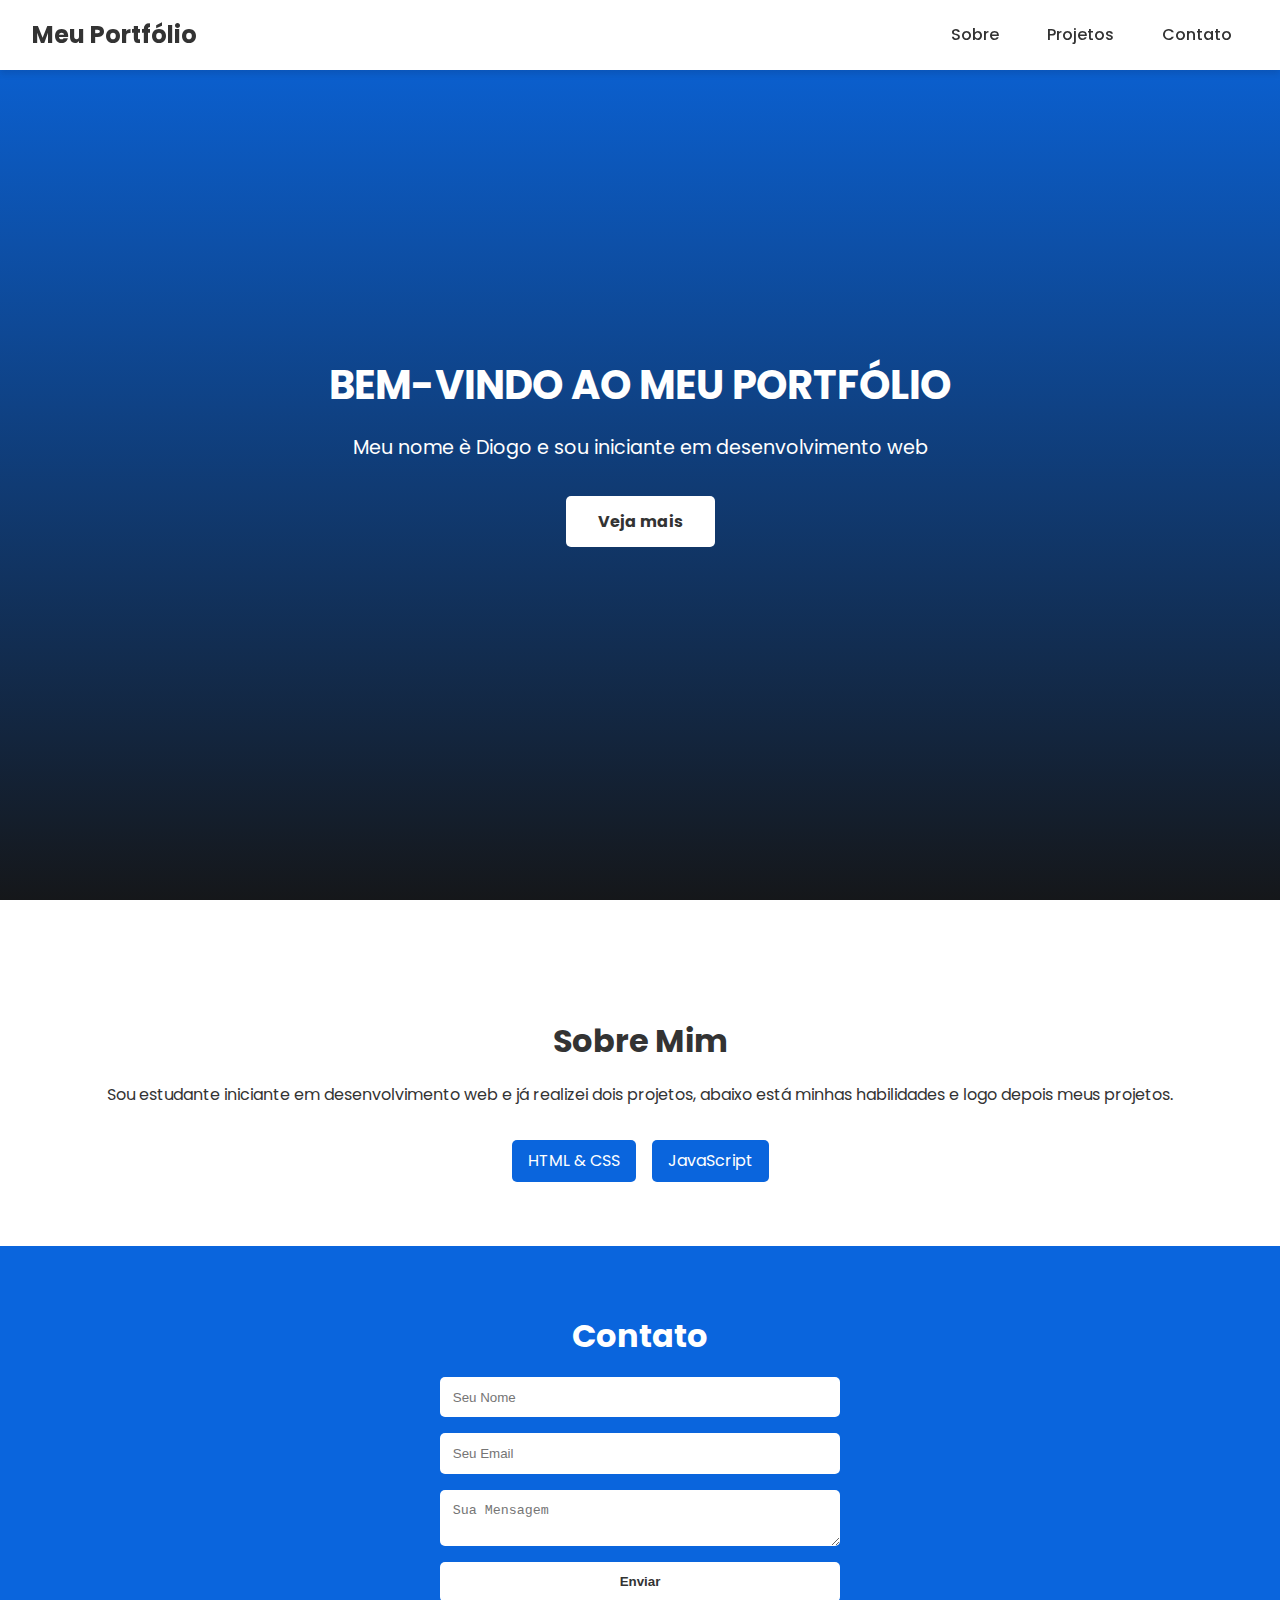
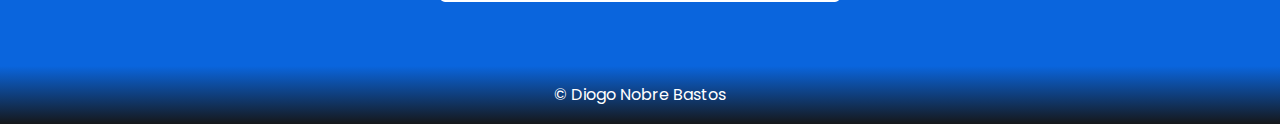
==== index.html @ 3c0f6974 "commit" ====
<!DOCTYPE html>
<html lang="pt-BR">
<head>
  <meta charset="UTF-8">
  <meta name="viewport" content="width=device-width, initial-scale=1.0">
  <title>Portfólio</title>
  <link rel="stylesheet" href="style.css">
  <link rel="preconnect" href="https://fonts.googleapis.com">
  <link href="https://fonts.googleapis.com/css2?family=Poppins:wght@300;400;700&display=swap" rel="stylesheet">
</head>
<body>
  <header>
    <nav>
      <div class="logo">Meu Portfólio</div>
      <ul class="nav-links">
        <li><a href="#sobre">Sobre</a></li>
        <li><a href="#projetos">Projetos</a></li>
        <li><a href="#contato">Contato</a></li>
      </ul>
      <div class="menu-toggle">☰</div>
    </nav>
  </header>

  <main>
    <!-- Seção Hero -->
    <section id="hero"> <!--Primeria pagina-->
      <div class="hero-content">
        <h1>BEM-VINDO AO MEU PORTFÓLIO</h1>
        <p>Meu nome è Diogo e sou iniciante em desenvolvimento web</p>
        <a href="#sobre" class="btn">Veja mais</a>
      </div>
    </section>

    <!-- Seção Sobre -->
    <section id="sobre">
      <br>
      <br>
      <h2>Sobre Mim</h2>
      <p>Sou estudante iniciante em desenvolvimento web e já realizei  dois projetos, abaixo está minhas habilidades e logo depois meus projetos.  </p> <!--Adicionar descrição-->
      <div class="skills">
        <a href="index2.html" onclick="showloading(event)" class="skill">HTML & CSS </a>
        <a href="index3.html" onclick="showloading(event)" class="skill">JavaScript</a>
        
      </div>
    </section>

   

    <!-- Seção Contato -->
    <section id="contato">
      <h2>Contato</h2>
      <form>
        <input type="text" placeholder="Seu Nome" required>
        <input type="email" placeholder="Seu Email" required>
        <textarea placeholder="Sua Mensagem" required></textarea>
        <button type="submit">Enviar</button>
      </form>
    </section>
  </main>

  <div id="loading" class="loading">
    <div class="spinner"></div>
    <p>Carregando...</p>
  </div>

  <footer>
    <p>©  Diogo Nobre Bastos</p>
  </footer>

  <script>
    // Seleciona o menu-toggle e as nav-links
    const menuToggle = document.querySelector('.menu-toggle');
    const navLinks = document.querySelector('.nav-links');

    // Adiciona o evento de clique ao botão toggle
    menuToggle.addEventListener('click', () => {
      navLinks.classList.toggle('active');
    });

    // Função para scroll suave ao clicar nos links do menu
    document.querySelectorAll('a[href^="#"]').forEach(anchor => {
      anchor.addEventListener('click', function (e) {
        e.preventDefault();

        document.querySelector(this.getAttribute('href')).scrollIntoView({
          behavior: 'smooth'
        });
      });
    });
    
  </script>
<script>
  // Função para mostrar o carregamento e redirecionar
  function showloading(event) {
    event.preventDefault(); // Impede o comportamento padrão do link
    
    // Exibe a animação de carregamento
    const loadingDiv = document.getElementById("loading");
    loadingDiv.style.display = "flex";
    
    // Após 2 segundos, redireciona para a nova página
    setTimeout(function() {
      window.location.href = event.target.href; // Redireciona
    }, 2000); // Espera 2 segundos para a animação de carregamento
  }

  // Adiciona o evento aos links de habilidades
  const links = document.querySelectorAll('.skills a');
  links.forEach(link => {
    link.addEventListener('click', showloading);
  });
</script>


</body>
</html>
---- style.css ----
/* Configurações Gerais */
* {
    margin: 0;
    padding: 0;
    box-sizing: border-box;
  }
  
  body {
    font-family: 'Poppins', sans-serif;
    line-height: 1.6;
    color: #333;
    
  }
  
  fade-out {
    opacity: 0; /* Efeito de fade-out */
  }

  a {
    text-decoration: none;
    color: inherit;
  }
  
  ul {
    list-style: none;
  }
  
  /* Cabeçalho */
  header {
    position: fixed;
    top: 0;
    width: 100%;
    background: #fff;
    box-shadow: 0 4px 6px rgba(0, 0, 0, 0.1);
    z-index: 1000;
  }
  
  nav {
    display: flex;
    justify-content: space-between;
    align-items: center;
    padding: 1rem 2rem;
  }
  
  .logo {
    font-size: 1.5rem;
    font-weight: bold;
  }
  
  .nav-links {
    display: flex;
    gap: 1rem;
  }
  
  .nav-links li a {
    font-weight: 500;
    padding: 0.5rem 1rem;
    border-radius: 5px;
    transition: background 0.3s ease;
  }
  
  .nav-links li a:hover {
    background: #f0f0f0;
  }
  
  .menu-toggle {
    display: none;
    font-size: 1.5rem;
    cursor: pointer;
  }
  
  /* Hero primeira pagina*/
  #hero {
    height: 100vh;
    background: linear-gradient(to bottom, #0a65dd, #15171a);
    color: #fff;
    display: flex;
    align-items: center;
    justify-content: center;
    text-align: center;
  }
  
  #hero h1 {
    font-size: 2.5rem;
    margin-bottom: 1rem;
  }
  
  #hero p {
    font-size: 1.2rem;
    margin-bottom: 2rem;
  }
  
  #hero .btn {
    display: inline-block;
    padding: 0.8rem 2rem;
    background: #fff;
    color: #333;
    border-radius: 5px;
    font-weight: bold;
    transition: background 0.3s ease, color 0.3s ease;
  }
  
  #hero .btn:hover {
    background: #333;
    color: #fff;
  }
  
  /* Sobre */
  #sobre {
    padding: 4rem 2rem;
    background: white;
    text-align: center;
  }
  
  #sobre h2 {
    font-size: 2rem;
    margin-bottom: 1rem;
  }
  
  #sobre p {
    margin-bottom: 2rem;
  }
  
  .skills {
    display: flex;
    justify-content: center;
    gap: 1rem;
    
  }
  
  /*bo do sobre mim */
  .skill {
    background: #0a65dd;
    color: white;
    padding: 0.5rem 1rem;
    border-radius: 5px;
  }
  
  /* Projetos */
  #projetos {
    padding: 4rem 2rem;
    text-align: center;
  }
  
  #projetos h2 {
    font-size: 2rem;
    margin-bottom: 1rem;
  }
  
  .project-grid {
    display: grid;
    grid-template-columns: repeat(auto-fit, minmax(300px, 1fr));
    gap: 2rem;
    
  }
  
  .project {
    background: #fff;
    border: 1px solid #ddd;
    border-radius: 10px;
    overflow: hidden;
    box-shadow: 0 4px 6px rgba(0, 0, 0, 0.1);
    transition: transform 0.3s ease;
    
  }
  
  .project:hover {
    transform: scale(1.05);
  }
  
  .project img {
    width: 40%;
    height: 200px;
    object-fit: cover;
  }
  
  .project h3 {
    font-size: 1.5rem;
    margin: 1rem 0;
  }
  
  .project p {
    padding: 0 1rem 1rem;
  }
  
  /* Contato */
  #contato {
    padding: 4rem 2rem;
    background: #0a65dd;
    color: #fff;
    text-align: center;
  }
  
  #contato h2 {
    font-size: 2rem;
    margin-bottom: 1rem;
  }
  
  form {
    display: flex;
    flex-direction: column;
    gap: 1rem;
    max-width: 400px;
    margin: 0 auto;
  }
  
  form input,
  form textarea {
    width: 100%;
    padding: 0.8rem;
    border: none;
    border-radius: 5px;
  }
  
  form button {
    padding: 0.8rem;
    background: #fff;
    color: #333;
    font-weight: bold;
    border: none;
    border-radius: 5px;
    cursor: pointer;
    transition: background 0.3s ease, color 0.3s ease;
  }
  
  form button:hover {
    background: #333;
    color: #fff;
  }
  
  /* Footer */
  footer {
    text-align: center;
    padding: 1rem;
    background: linear-gradient(to bottom, #0a65dd, #15171a);
    color: #fff;
  }
  
  /* Responsividade */
  @media (max-width: 768px) {
    .menu-toggle {
      display: block;
    }
  
    .nav-links {
      display: none;
      flex-direction: column;
      background: #fff;
      position: absolute;
      top: 100%;
      right: 0;
      width: 200px;
      border: 1px solid #ddd;
      box-shadow: 0px 4px 6px rgba(0, 0, 0, 0.1);
    }
  
    .nav-links.active {
      display: flex;
    }
  }
  
  /* Adiciona o estilo de carregamento */
#loading {
  display: none; /* Inicialmente invisível */
  position: fixed;
  top: 0;
  left: 0;
  width: 100%;
  height: 100%;
  background: rgba(0, 0, 0, 0.5);
  justify-content: center;
  align-items: center;
  flex-direction: column;
  z-index: 1000;
}

.spinner {
  border: 4px solid #f3f3f3;
  border-top: 4px solid #007BFF;
  border-radius: 50%;
  width: 50px;
  height: 50px;
  animation: spin 2s linear infinite;
}

@keyframes spin {
  0% { transform: rotate(0deg); }
  100% { transform: rotate(360deg); }
}

#loading p {
  color: white;
  margin-top: 10px;
  font-size: 20px;
}
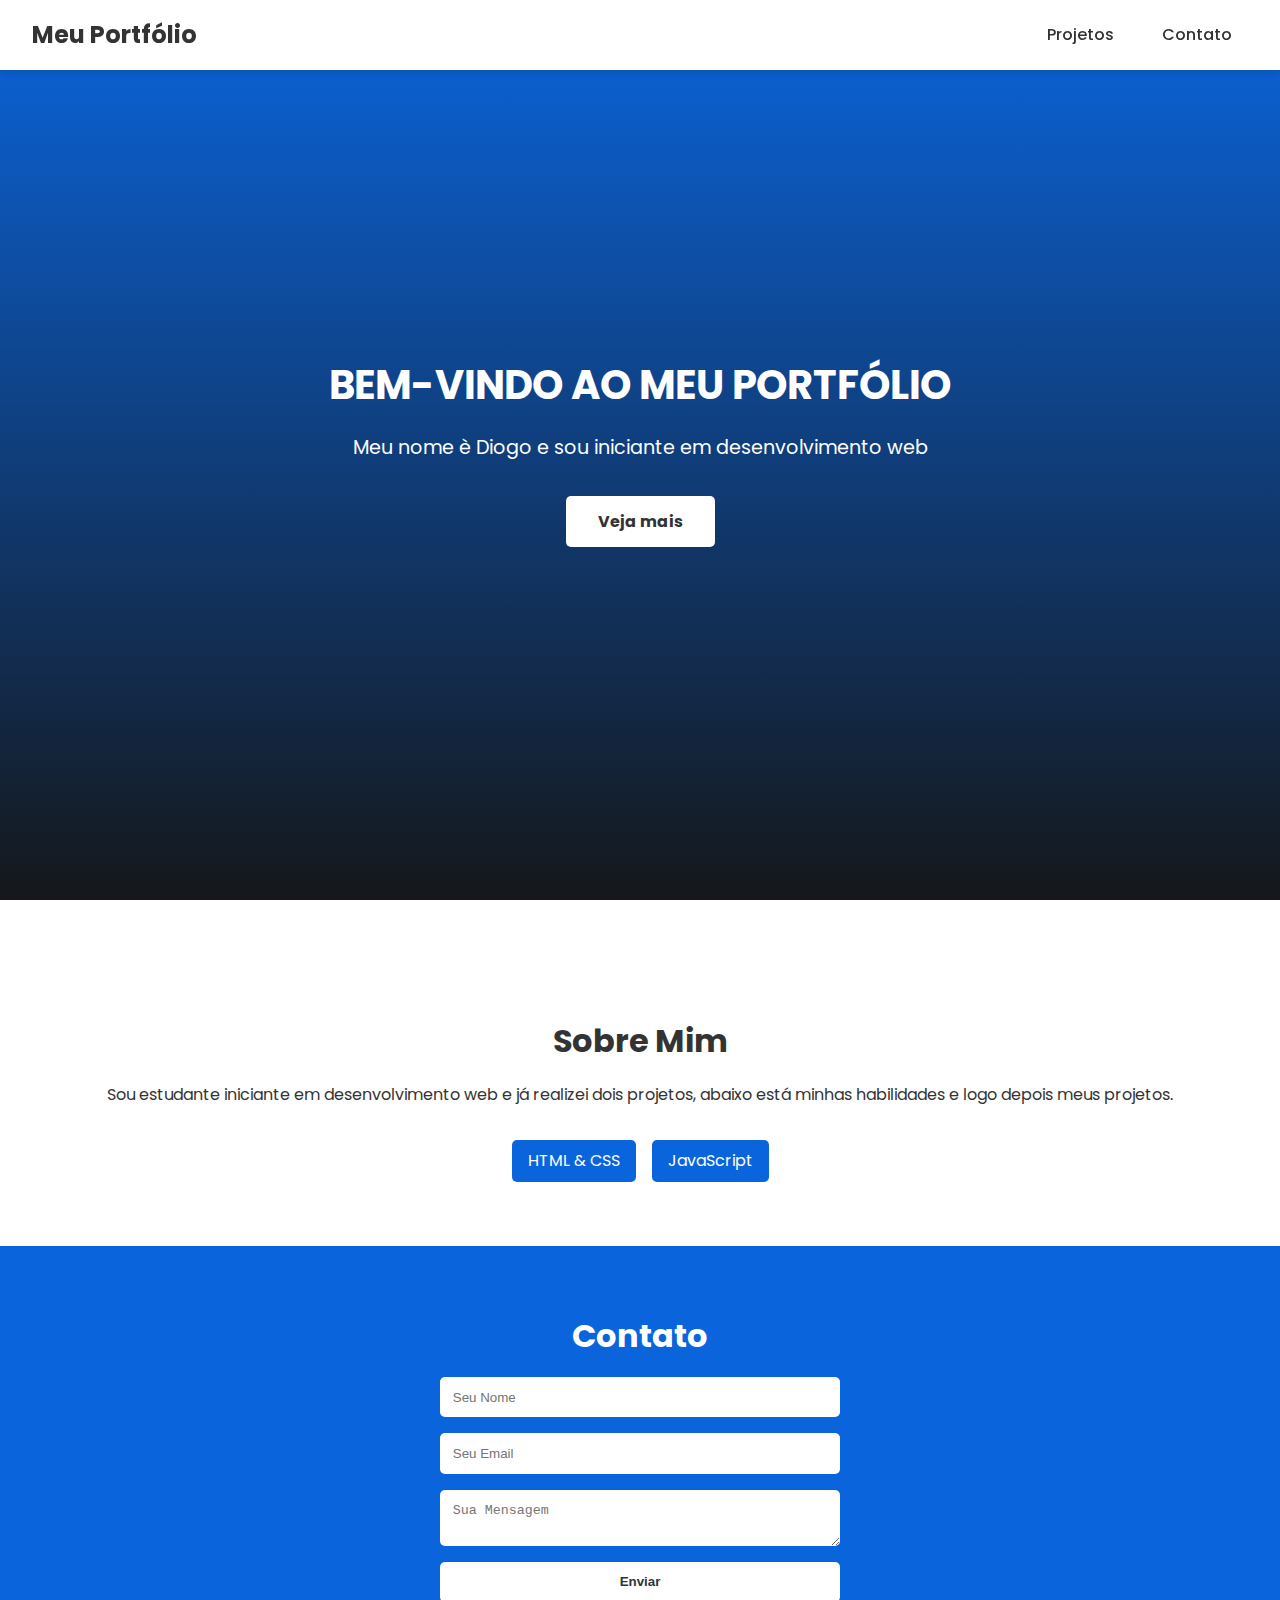
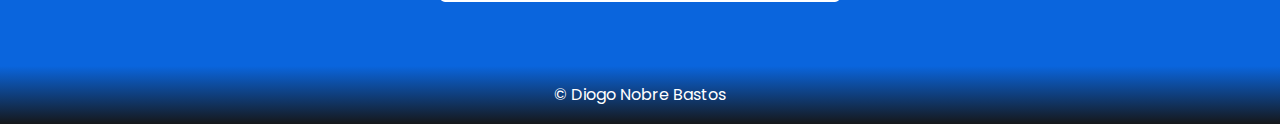
==== commit 9f1a8f13: "commit" ====
--- a/index.html
+++ b/index.html
@@ -13,8 +13,7 @@
     <nav>
       <div class="logo">Meu Portfólio</div>
       <ul class="nav-links">
-        <li><a href="#sobre">Sobre</a></li>
-        <li><a href="#projetos">Projetos</a></li>
+        <li><a href="index4.html" onclick="showloading(event)">Projetos</a></li>
         <li><a href="#contato">Contato</a></li>
       </ul>
       <div class="menu-toggle">☰</div>
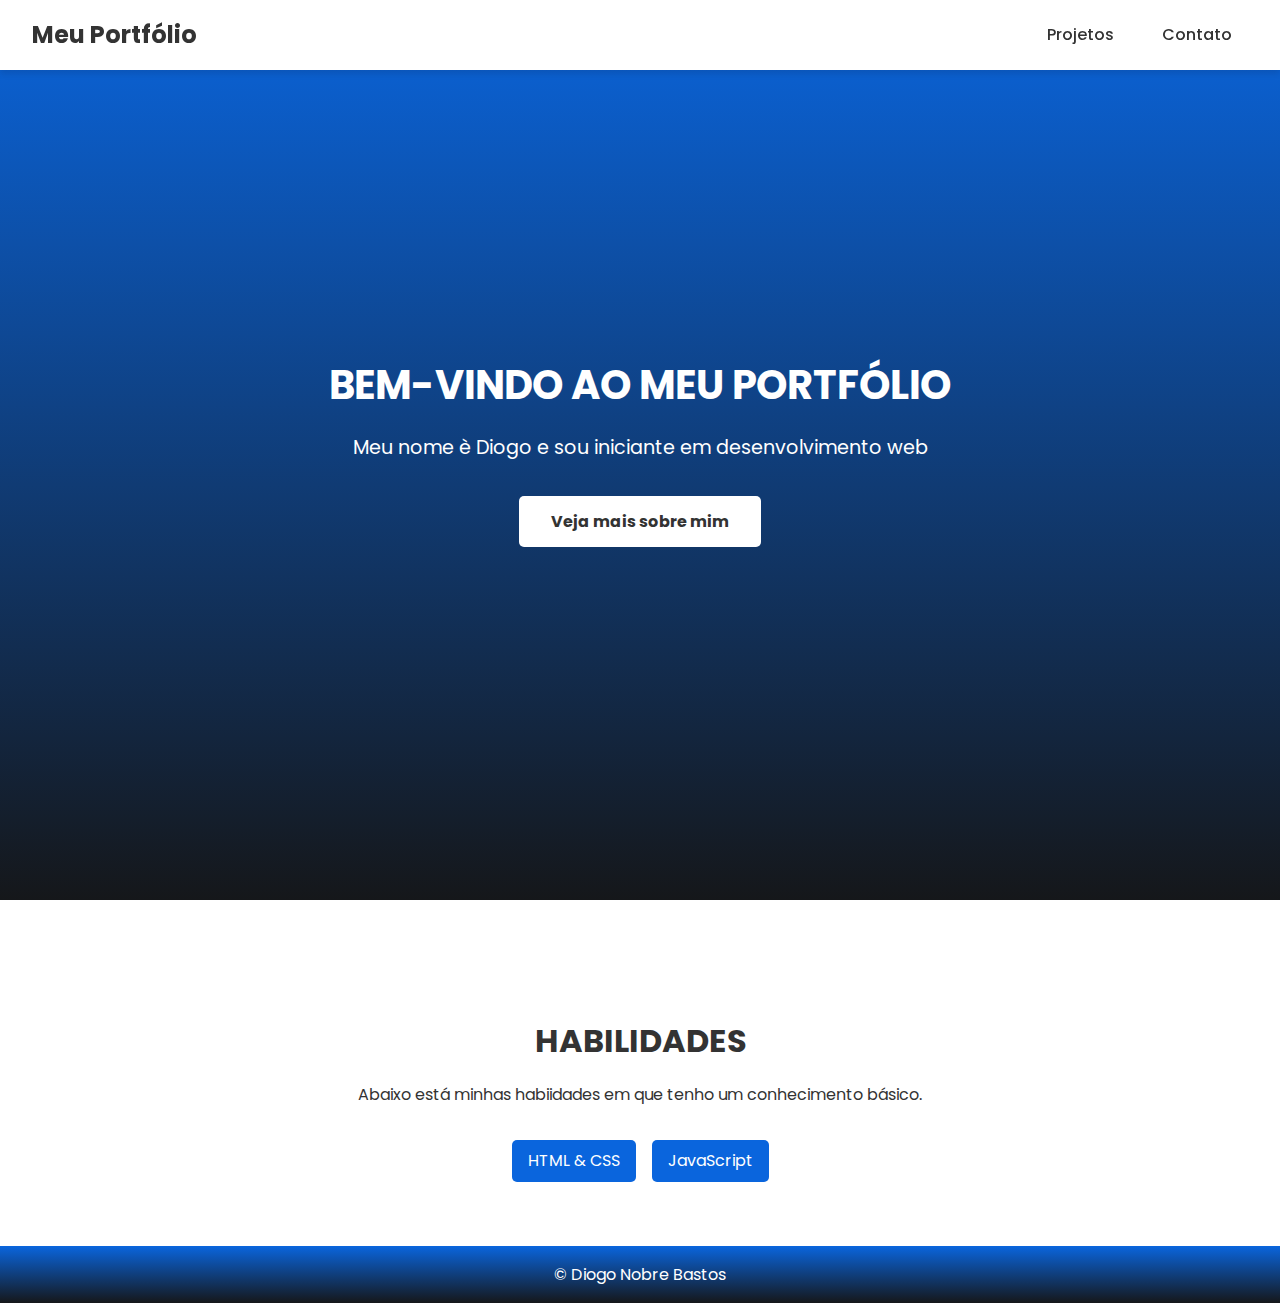
==== commit c348dc05: "commit" ====
--- a/index.html
+++ b/index.html
@@ -14,7 +14,7 @@
       <div class="logo">Meu Portfólio</div>
       <ul class="nav-links">
         <li><a href="index4.html" onclick="showloading(event)">Projetos</a></li>
-        <li><a href="#contato">Contato</a></li>
+        <li><a href="index5.html" onclick="showloading(event)">Contato</a></li>
       </ul>
       <div class="menu-toggle">☰</div>
     </nav>
@@ -26,7 +26,7 @@
       <div class="hero-content">
         <h1>BEM-VINDO AO MEU PORTFÓLIO</h1>
         <p>Meu nome è Diogo e sou iniciante em desenvolvimento web</p>
-        <a href="#sobre" class="btn">Veja mais</a>
+        <a href="#sobre" class="btn">Veja mais sobre mim</a>
       </div>
     </section>
 
@@ -34,8 +34,8 @@
     <section id="sobre">
       <br>
       <br>
-      <h2>Sobre Mim</h2>
-      <p>Sou estudante iniciante em desenvolvimento web e já realizei  dois projetos, abaixo está minhas habilidades e logo depois meus projetos.  </p> <!--Adicionar descrição-->
+      <h2>HABILIDADES</h2>
+      <p>Abaixo está minhas habiidades em que tenho um conhecimento básico. </p> <!--Adicionar descrição-->
       <div class="skills">
         <a href="index2.html" onclick="showloading(event)" class="skill">HTML & CSS </a>
         <a href="index3.html" onclick="showloading(event)" class="skill">JavaScript</a>
@@ -44,17 +44,6 @@
     </section>
 
    
-
-    <!-- Seção Contato -->
-    <section id="contato">
-      <h2>Contato</h2>
-      <form>
-        <input type="text" placeholder="Seu Nome" required>
-        <input type="email" placeholder="Seu Email" required>
-        <textarea placeholder="Sua Mensagem" required></textarea>
-        <button type="submit">Enviar</button>
-      </form>
-    </section>
   </main>
 
   <div id="loading" class="loading">
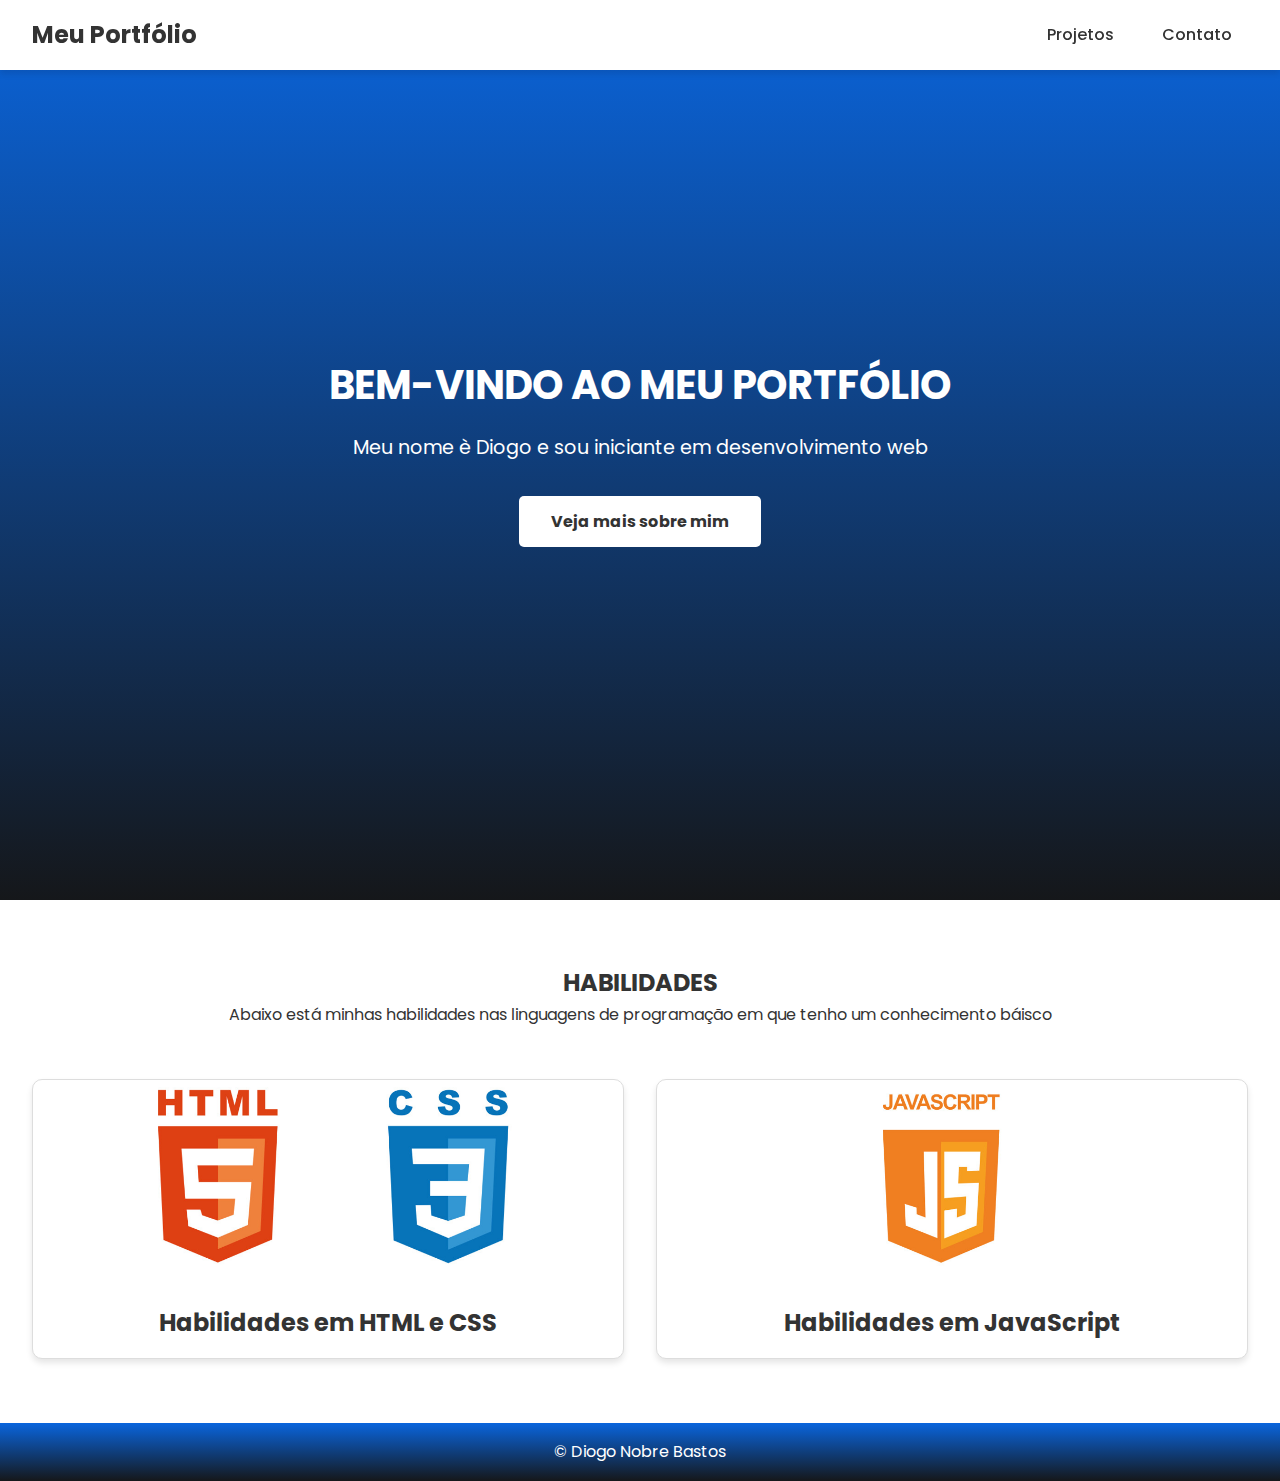
==== commit 5ac94c08: "commit" ====
--- a/index.html
+++ b/index.html
@@ -26,22 +26,35 @@
       <div class="hero-content">
         <h1>BEM-VINDO AO MEU PORTFÓLIO</h1>
         <p>Meu nome è Diogo e sou iniciante em desenvolvimento web</p>
-        <a href="#sobre" class="btn">Veja mais sobre mim</a>
+        <a href="#projetos" class="btn">Veja mais sobre mim</a>
       </div>
     </section>
 
-    <!-- Seção Sobre -->
-    <section id="sobre">
+   
+    <!-- Seção HABILIDADES -->
+    <section id="habilidades">
+      <h2>HABILIDADES</h2>
+      <p>Abaixo está minhas habilidades nas linguagens de programação em que tenho um conhecimento báisco</p>
       <br>
       <br>
-      <h2>HABILIDADES</h2>
-      <p>Abaixo está minhas habiidades em que tenho um conhecimento básico. </p> <!--Adicionar descrição-->
-      <div class="skills">
-        <a href="index2.html" onclick="showloading(event)" class="skill">HTML & CSS </a>
-        <a href="index3.html" onclick="showloading(event)" class="skill">JavaScript</a>
-        
+      <div class="project-grid">
+        <div class="project">
+         <a href="index2.html"> <img src="imagem/HTML e CSS.png" alt="Projeto 1"> </a>
+          <h3>Habilidades em HTML e CSS</h3>
+        </div>
+        <div class="project-grid">
+            <div class="project-js">
+             <a href="projeto quiz/quiz.html"> <img src="imagem/Javascritp.png" alt="Projeto 1"> </a>
+              <h3>Habilidades em JavaScript</h3>
+            </div>
+            
+       
       </div>
     </section>
+       
+      </div>
+    </section>
+    
 
    
   </main>
--- a/style.css
+++ b/style.css
@@ -9,6 +9,7 @@
     font-family: 'Poppins', sans-serif;
     line-height: 1.6;
     color: #333;
+    height: 1000%;
     
   }
   
@@ -105,44 +106,14 @@
     color: #fff;
   }
   
-  /* Sobre */
-  #sobre {
+  
+  /* HABILIDADES */
+  #habilidades {
     padding: 4rem 2rem;
-    background: white;
-    text-align: center;
-  }
-  
-  #sobre h2 {
-    font-size: 2rem;
-    margin-bottom: 1rem;
-  }
-  
-  #sobre p {
-    margin-bottom: 2rem;
-  }
-  
-  .skills {
-    display: flex;
-    justify-content: center;
-    gap: 1rem;
-    
-  }
-  
-  /*bo do sobre mim */
-  .skill {
-    background: #0a65dd;
-    color: white;
-    padding: 0.5rem 1rem;
-    border-radius: 5px;
-  }
-  
-  /* Projetos */
-  #projetos {
-    padding: 4rem 2rem;
-    text-align: center;
-  }
-  
-  #projetos h2 {
+    text-align: center;
+  }
+  
+  #habilidasdes h2 {
     font-size: 2rem;
     margin-bottom: 1rem;
   }
@@ -164,22 +135,52 @@
     
   }
   
+  .project-js {
+    background: #fff;
+    border: 1px solid #ddd;
+    border-radius: 10px;
+    overflow: hidden;
+    box-shadow: 0 4px 6px rgba(0, 0, 0, 0.1);
+    transition: transform 0.3s ease;
+    
+  }
+
   .project:hover {
     transform: scale(1.05);
   }
   
+  .project-js:hover {
+    transform: scale(1.05);
+  }
+
   .project img {
+    width: 70%;
+    height: 200px;
+    object-fit: cover;
+  }
+  
+  .project-js img {
     width: 40%;
     height: 200px;
     object-fit: cover;
   }
   
+
   .project h3 {
     font-size: 1.5rem;
     margin: 1rem 0;
   }
   
+  .project-js h3 {
+    font-size: 1.5rem;
+    margin: 1rem 0;
+  }
+
   .project p {
+    padding: 0 1rem 1rem;
+  }
+
+  .project-js p {
     padding: 0 1rem 1rem;
   }
   
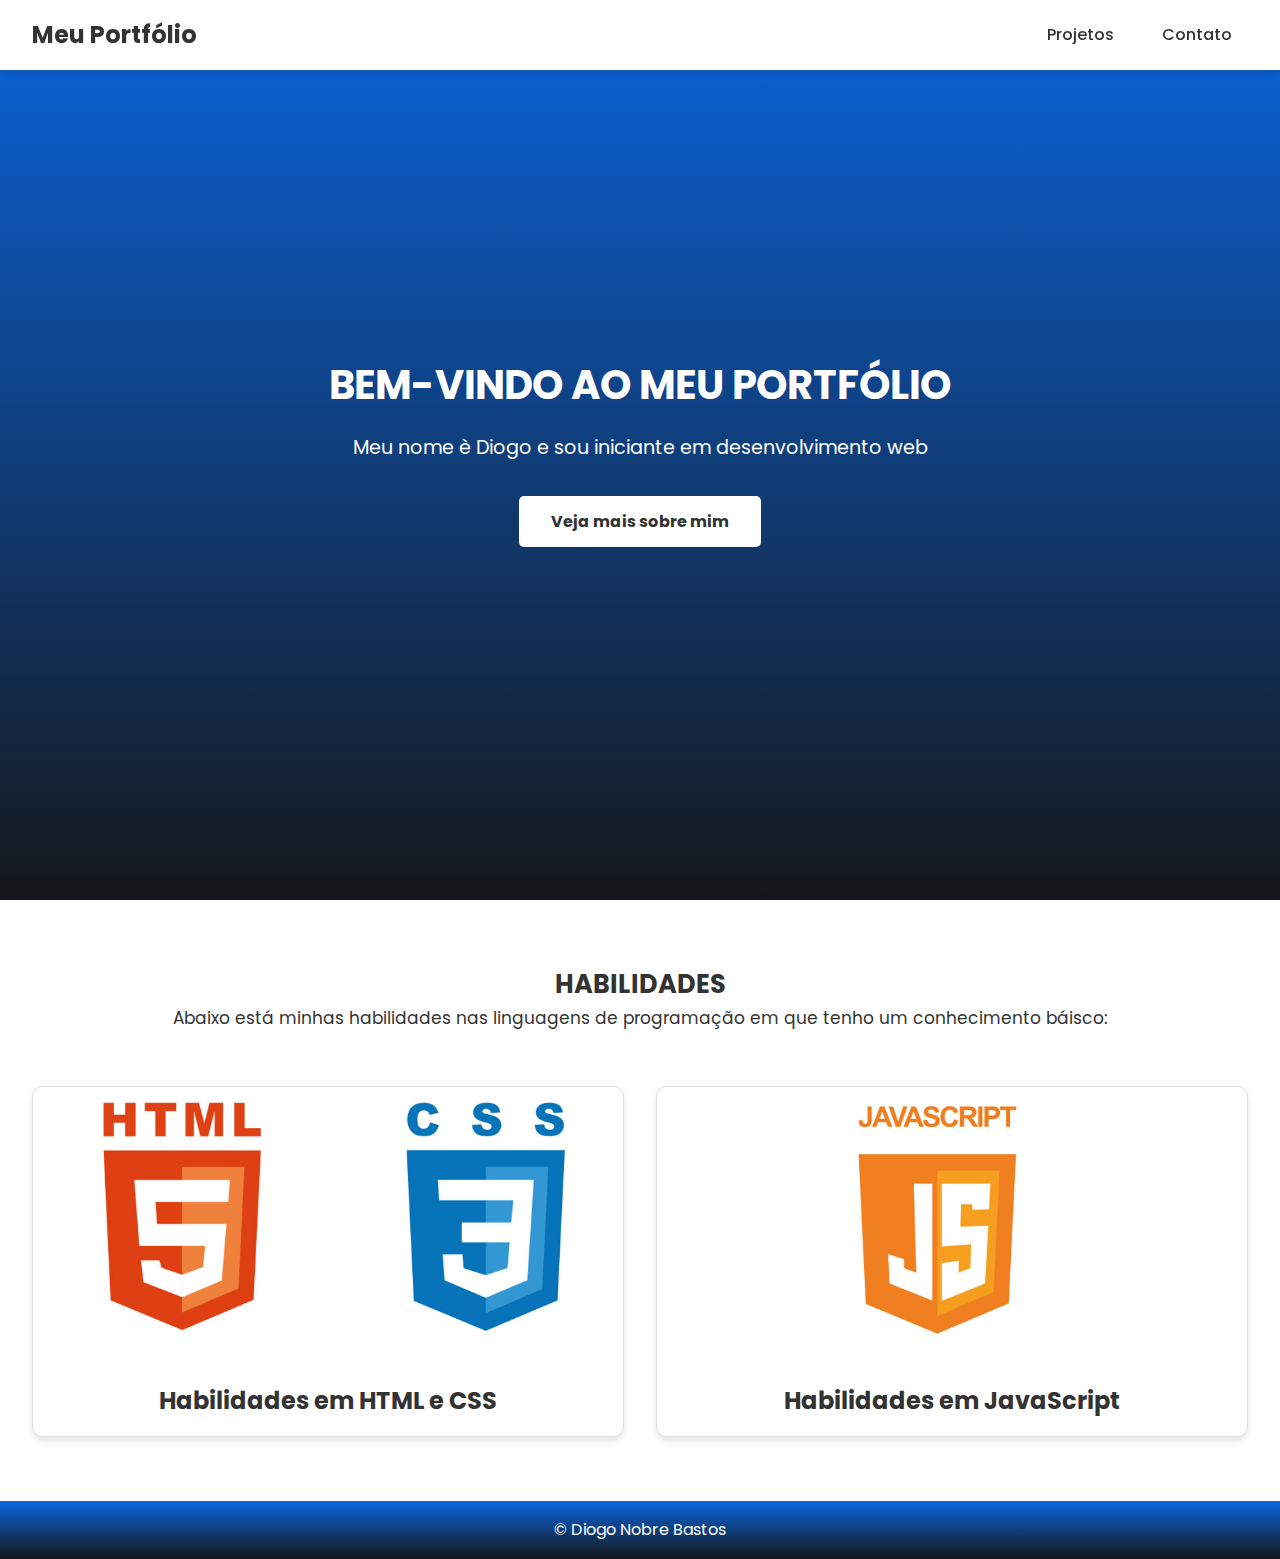
==== commit a6f84439: "commit" ====
--- a/index.html
+++ b/index.html
@@ -13,8 +13,8 @@
     <nav>
       <div class="logo">Meu Portfólio</div>
       <ul class="nav-links">
-        <li><a href="index4.html" onclick="showloading(event)">Projetos</a></li>
-        <li><a href="index5.html" onclick="showloading(event)">Contato</a></li>
+        <li><a href="index4.html" onclick="handleRedirect(event)">Projetos</a></li>
+        <li><a href="index5.html" onclick="handleRedirect(event)">Contato</a></li>
       </ul>
       <div class="menu-toggle">☰</div>
     </nav>
@@ -26,7 +26,7 @@
       <div class="hero-content">
         <h1>BEM-VINDO AO MEU PORTFÓLIO</h1>
         <p>Meu nome è Diogo e sou iniciante em desenvolvimento web</p>
-        <a href="#projetos" class="btn">Veja mais sobre mim</a>
+        <a href="#habilidades" class="btn">Veja mais sobre mim</a>
       </div>
     </section>
 
@@ -34,26 +34,29 @@
     <!-- Seção HABILIDADES -->
     <section id="habilidades">
       <h2>HABILIDADES</h2>
-      <p>Abaixo está minhas habilidades nas linguagens de programação em que tenho um conhecimento báisco</p>
+      <p>Abaixo está minhas habilidades nas linguagens de programação em que tenho um conhecimento báisco:</p>
       <br>
       <br>
       <div class="project-grid">
-        <div class="project">
-         <a href="index2.html"> <img src="imagem/HTML e CSS.png" alt="Projeto 1"> </a>
+        <div class="project" >
+          <a href="index2.html" onclick="handleRedirect(event)" > 
+            <img src="imagem/HTML e CSS.png" alt="Projeto 1"> 
+          </a>
           <h3>Habilidades em HTML e CSS</h3>
         </div>
         <div class="project-grid">
             <div class="project-js">
-             <a href="projeto quiz/quiz.html"> <img src="imagem/Javascritp.png" alt="Projeto 1"> </a>
+             <a href="index3.html" onclick="handleRedirect(event)" > 
+              <img src="imagem/Javascritp.png" alt="Habilidades em JavaScript">
+            </a>
               <h3>Habilidades em JavaScript</h3>
             </div>
             
        
-      </div>
+        </div>
     </section>
        
-      </div>
-    </section>
+    
     
 
    
@@ -63,6 +66,8 @@
     <div class="spinner"></div>
     <p>Carregando...</p>
   </div>
+
+  
 
   <footer>
     <p>©  Diogo Nobre Bastos</p>
@@ -89,28 +94,25 @@
       });
     });
     
-  </script>
-<script>
-  // Função para mostrar o carregamento e redirecionar
-  function showloading(event) {
+    function handleRedirect(event) {
     event.preventDefault(); // Impede o comportamento padrão do link
-    
-    // Exibe a animação de carregamento
-    const loadingDiv = document.getElementById("loading");
-    loadingDiv.style.display = "flex";
-    
-    // Após 2 segundos, redireciona para a nova página
-    setTimeout(function() {
-      window.location.href = event.target.href; // Redireciona
-    }, 2000); // Espera 2 segundos para a animação de carregamento
+
+    // Exibe a mensagem de carregamento no centro da tela
+    const loadingDiv = document.getElementById('loading');
+    loadingDiv.style.display = 'flex';
+
+    // Recupera o href do link clicado
+    const targetUrl = event.currentTarget.href;
+
+    // Redireciona após um curto intervalo (simula carregamento)
+    setTimeout(() => {
+      window.location.href = targetUrl; // Redireciona para o link clicado
+    }, 2000); // Tempo de espera (2 segundos)
   }
 
-  // Adiciona o evento aos links de habilidades
-  const links = document.querySelectorAll('.skills a');
-  links.forEach(link => {
-    link.addEventListener('click', showloading);
-  });
-</script>
+  </script>
+
+
 
 
 </body>
--- a/style.css
+++ b/style.css
@@ -111,10 +111,12 @@
   #habilidades {
     padding: 4rem 2rem;
     text-align: center;
+    font-size: 17px;
+    height: auto;
   }
   
   #habilidasdes h2 {
-    font-size: 2rem;
+    font-size: 1rem;
     margin-bottom: 1rem;
   }
   
@@ -154,14 +156,14 @@
   }
 
   .project img {
-    width: 70%;
-    height: 200px;
+    width: auto;
+    height: 270px;
     object-fit: cover;
   }
   
   .project-js img {
-    width: 40%;
-    height: 200px;
+    width: auto;
+    height: 270px;
     object-fit: cover;
   }
   
